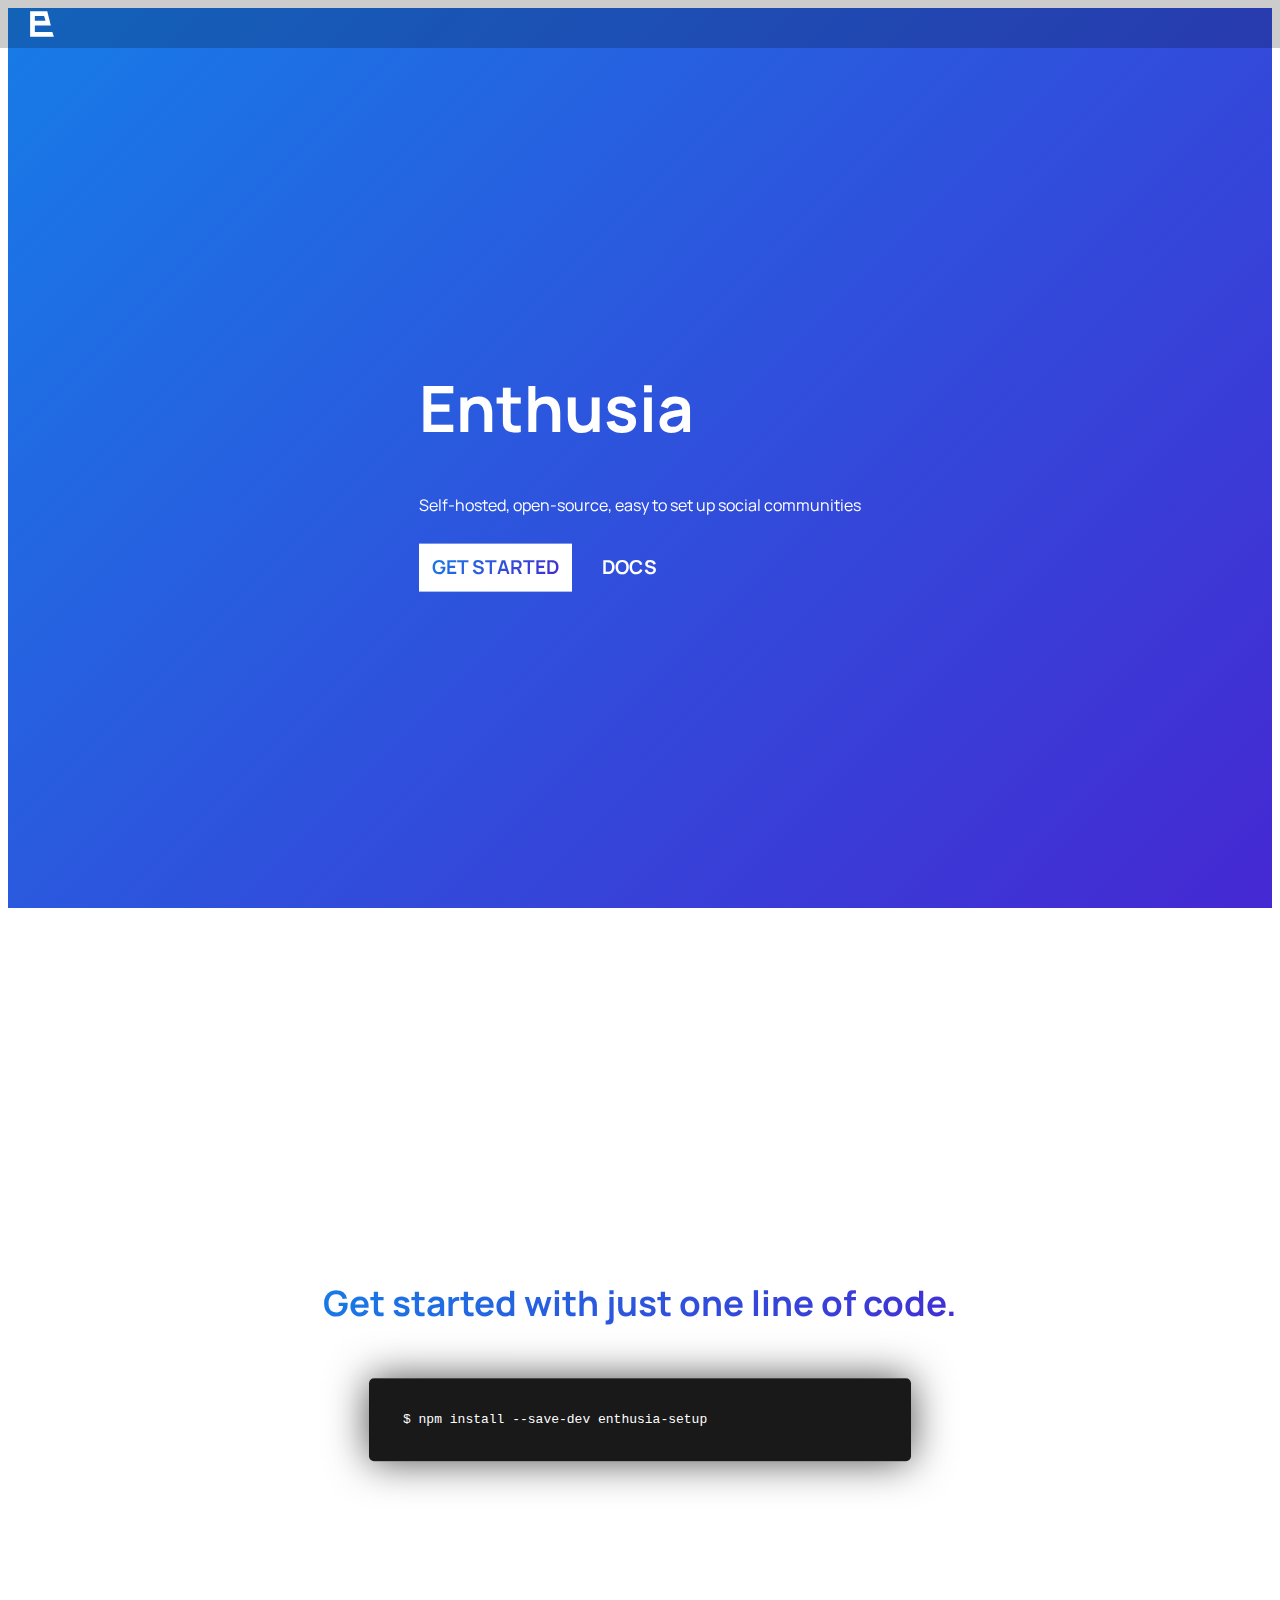
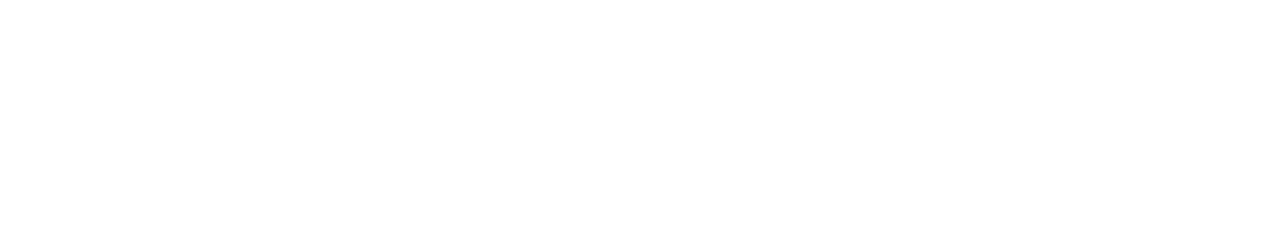
==== index.html @ fca41a16 "Initial upload" ====
<!DOCTYPE html>
<html lang="en" dir="ltr">

<head>
  <meta charset="utf-8">
  <meta name="viewport" content="initial-scale=1, maximum-scale=1, user-scalable=no, width=device-width">
  <meta name="description" content="Enthusia is an open-source social community creation platform for fandoms, groups, and more that's easy to set up and use.">
  <title>Enthusia</title>
  <link href="https://fonts.googleapis.com/css2?family=Manrope:wght@400;800&display=swap" rel="stylesheet">
  <link rel="stylesheet" href="https://cdn.micahlindley.com/blurbs/reset.css">
  <link rel="stylesheet" href="index.css">
  <link href="https://fonts.googleapis.com/icon?family=Material+Icons" rel="stylesheet">
</head>

<body>
  <alert class="topleft">We're looking for contributors! Contact us on <a href="https://github.com/micahlt/enthusia">GitHub</a>!</alert>
  <div class="nav">
    <a href="#"><img src="e.svg" class="nav-img"></a>
  </div>
  <div class="header">
    <div class="header-content">
      <h1 class="title">Enthusia</h1>
      <p class="subtitle">Self-hosted, open-source, easy to set up social communities<br><br></p>
      <div class="buttons">
        <span class="hero-bg"><a href="#start" class="hero-button">GET STARTED</a></span><a href="#" class="secondary-button">DOCS</a>
      </div>
    </div>
  </div>
  <div class="start" id="start">
    <div class="start-content">
      <h2 class="heading">Get started with just one line of code.<br><br></h2>
      <code>$ npm install --save-dev enthusia-setup <a href="javascript:copy()" id="copy"><span class="material-icons">
            file_copy
          </span><a></code>
      <br><br>
    </div>
  </div>
  <input id="input" type="text" />
  <script type="text/javascript">
    document.getElementById("input").value = "npm install --save-dev enthusia-setup";

    function copy() {
      var copyText = document.querySelector("#input");
      copyText.select(0, 9999);
      document.execCommand("copy");
      console.log("copied" + document.getElementById('input').value);
    };
  </script>
</body>

</html>
---- index.css ----
body {
  font-family: 'Manrope', sans-serif;
  overflow-x: hidden;
  scroll-behavior: smooth;
}

html {
  scroll-behavior: smooth;
}

.nav {
  position: fixed;
  top: 0;
  left: 0;
  background-color: rgba(0, 0, 0, 0.2);
  width: 100%;
  height: 3em;
}

.nav-img {
  padding-left: 1.1em;
  height: 100%;
}

.header {
  height: 100vh;
  width: 100%;
  background: -moz-linear-gradient(-45deg, #177ce7 0%, #4528d2 100%);
  /* FF3.6-15 */
  background: -webkit-linear-gradient(-45deg, #177ce7 0%, #4528d2 100%);
  /* Chrome10-25,Safari5.1-6 */
  background: linear-gradient(135deg, #177ce7 0%, #4528d2 100%);
  /* W3C, IE10+, FF16+, Chrome26+, Opera12+, Safari7+ */
}

.header-content {
  color: white;
  width: max-content;
  position: absolute;
  top: 50%;
  left: 50%;
  transform: translate(-50%, -50%);
}

.title {
  font-size: 4em;
}

.buttons {
  display: inline-block;
}

.hero-bg {
  background-color: white;
  width: max-content;
  padding: 13px;
  border-radius: 0;
}

.hero-button {
  background: -moz-linear-gradient(-45deg, #177ce7 0%, #4528d2 100%);
  /* FF3.6-15 */
  background: -webkit-linear-gradient(-45deg, #177ce7 0%, #4528d2 100%);
  /* Chrome10-25,Safari5.1-6 */
  background: linear-gradient(135deg, #177ce7 0%, #4528d2 100%);
  /* W3C, IE10+, FF16+, Chrome26+, Opera12+, Safari7+ */
  -webkit-text-fill-color: transparent;
  -webkit-background-clip: text;
  font-weight: bold;
  font-size: 1.2em;
  text-decoration: none;
}

.secondary-button {
  font-weight: bold;
  font-size: 1.2em;
  color: white;
  padding: 13px;
  padding-left: 30px;
  text-decoration: none;
}

.start {
  height: 100vh;
  width: 100vw;
}

.start-content {
  width: max-content;
  position: absolute;
  top: 150%;
  left: 50%;
  transform: translate(-50%, -50%);
  text-align: center;
}

code {
  border-radius: 5px;
  background-color: #191919;
  padding: 34px;
  color: white;
  box-shadow: 0 0 40px rgba(0, 0, 0, 0.7);
}

.heading {
  font-size: 2.2em;
  background: -moz-linear-gradient(-45deg, #177ce7 0%, #4528d2 100%);
  /* FF3.6-15 */
  background: -webkit-linear-gradient(-45deg, #177ce7 0%, #4528d2 100%);
  /* Chrome10-25,Safari5.1-6 */
  background: linear-gradient(135deg, #177ce7 0%, #4528d2 100%);
  /* W3C, IE10+, FF16+, Chrome26+, Opera12+, Safari7+ */
  -webkit-background-clip: text;
  -webkit-text-fill-color: transparent;
}

#copy .material-icons {
  color: white;
  font-size: 18px !important;
}

alert {
  padding: 10px;
  background-color: rgb(255, 156, 156);
  color: rgb(42, 42, 42);
  border-radius: 5px;
}

alert a {
  color: rgb(42, 42, 42);
  transition: 0.2s;
}

alert a:hover {
  color: rgb(0, 0, 0);
  transition: 0.2s;
}

.topleft {
  position: fixed;
  top: 25px;
  right: 25px;
  z-index: 2;
  opacity: 0;
  animation-name: fadein;
  animation-duration: 1s;
  animation-delay: 1.5s;
  animation-fill-mode: forwards;
}

@keyframes fadein {
  from {
    opacity: 0;
    right: -300px;
  }

  to {
    opacity: 1;
    right: 25px;
  }
}

#input {
  opacity: 0;
}
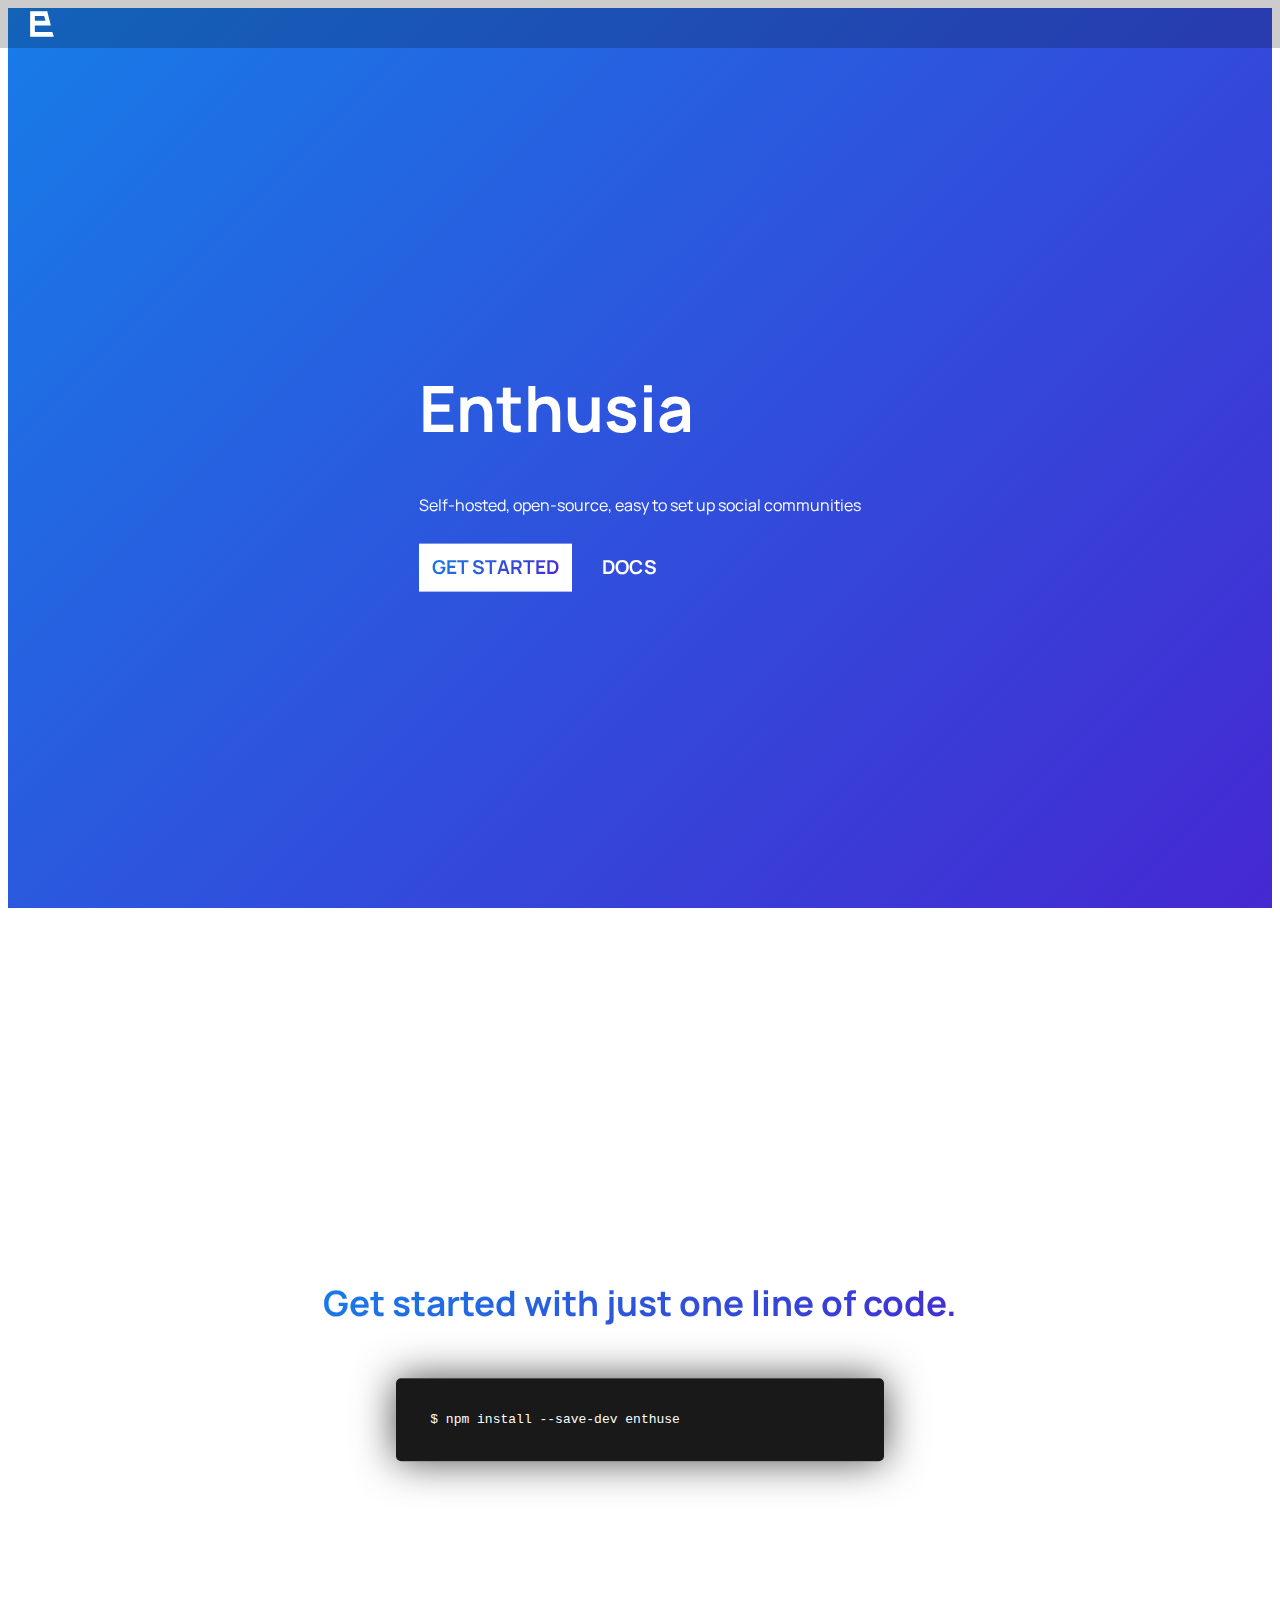
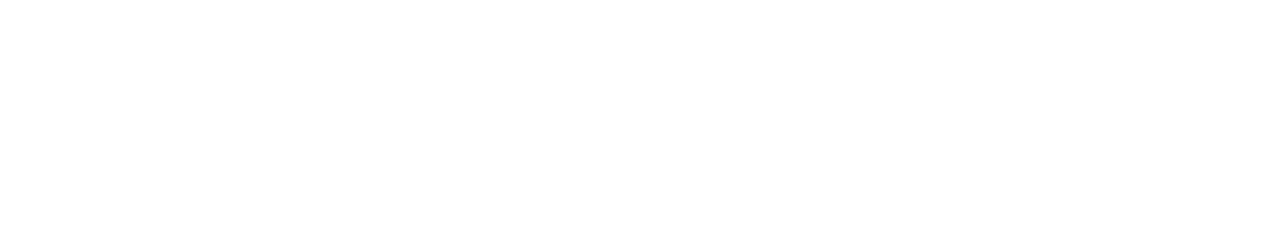
==== commit e9260bd8: "Fix npm package name" ====
--- a/index.html
+++ b/index.html
@@ -29,7 +29,7 @@
   <div class="start" id="start">
     <div class="start-content">
       <h2 class="heading">Get started with just one line of code.<br><br></h2>
-      <code>$ npm install --save-dev enthusia-setup <a href="javascript:copy()" id="copy"><span class="material-icons">
+      <code>$ npm install --save-dev enthuse <a href="javascript:copy()" id="copy"><span class="material-icons">
             file_copy
           </span><a></code>
       <br><br>
@@ -37,7 +37,7 @@
   </div>
   <input id="input" type="text" />
   <script type="text/javascript">
-    document.getElementById("input").value = "npm install --save-dev enthusia-setup";
+    document.getElementById("input").value = "npm install --save-dev enthuse";
 
     function copy() {
       var copyText = document.querySelector("#input");
@@ -48,4 +48,4 @@
   </script>
 </body>
 
-</html>+</html>
